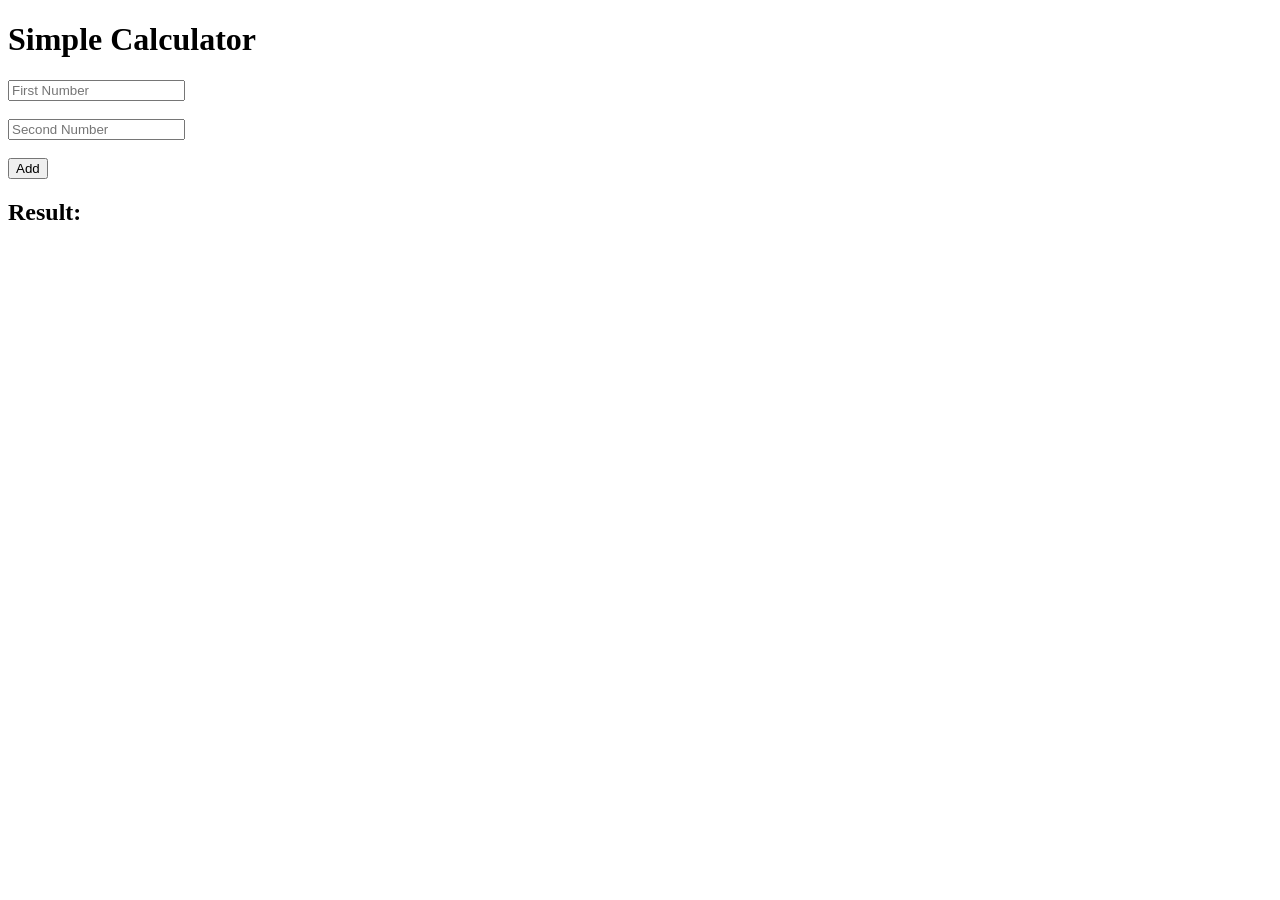
==== calculator.html @ 5ef13830 "Update calculator.html" ====
<!DOCTYPE html>
<html>
<head>
    <title>Simple Calculator</title>
</head>
<body>

    <h1>Simple Calculator</h1>

    <input type="number" id="num1" placeholder="First Number">
    <br><br>

    <input type="number" id="num2" placeholder="Second Number">
    <br><br>

    <button onclick="add()">Add</button>

    <h2 id="result">Result:</h2>

    <script>
        function add() {
            let a = Number(document.getElementById("num1").value);
            let b = Number(document.getElementById("num2").value);

            document.getElementById("result").innerHTML = "Result: " + (a + b);
        }
    </script>

</body>
</html>
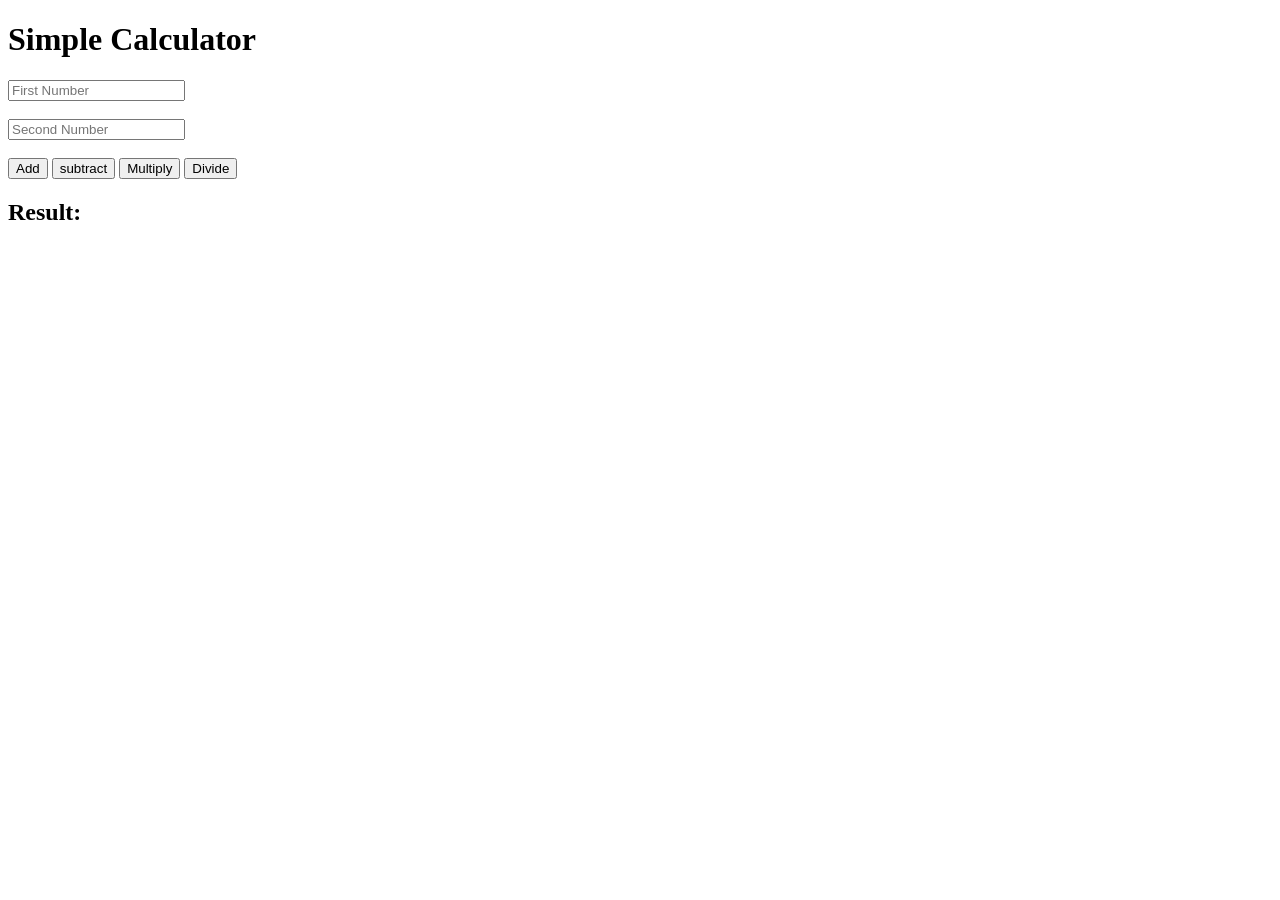
==== commit e3a57e49: "Update calculator.html" ====
--- a/calculator.html
+++ b/calculator.html
@@ -1,30 +1,30 @@
 <!DOCTYPE html>
 <html>
 <head>
-    <title>Simple Calculator</title>
+  <title>Simple Calculator</title>
 </head>
 <body>
 
-    <h1>Simple Calculator</h1>
+<h1>Simple Calculator</h1>
 
-    <input type="number" id="num1" placeholder="First Number">
-    <br><br>
+<input type="number" id="num1" placeholder="First Number"><br><br>
 
-    <input type="number" id="num2" placeholder="Second Number">
-    <br><br>
+<input type="number" id="num2" placeholder="Second Number"><br><br>
 
-    <button onclick="add()">Add</button>
+<button onclick="add()">Add</button>
+<button onclick="subtract()">subtract</button>
+<button onclick="multiply()">Multiply</button>
+<button onclick="devide()">Divide</button>
 
-    <h2 id="result">Result:</h2>
+<h2 id="result">Result:</h2>
 
-    <script>
-        function add() {
-            let a = Number(document.getElementById("num1").value);
-            let b = Number(document.getElementById("num2").value);
-
-            document.getElementById("result").innerHTML = "Result: " + (a + b);
-        }
-    </script>
+<script>
+function add() {
+  var a = parseFloat(document.getElementById("num1").value);
+  var b = parseFloat(document.getElementById("num2").value);
+  document.getElementById("result").innerHTML = "Result: " + (a + b);
+}
+</script>
 
 </body>
 </html>
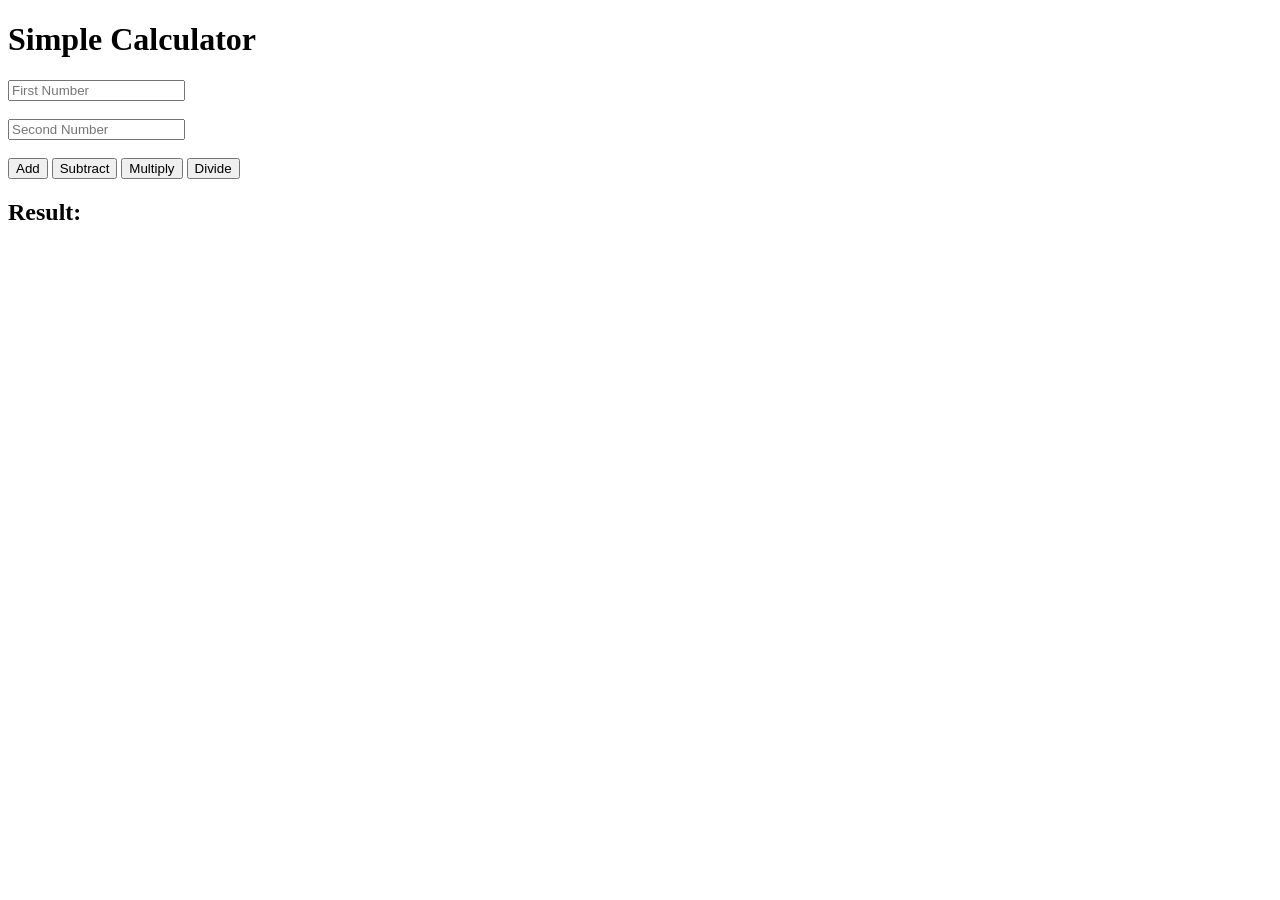
==== commit 3015a469: "Update calculator.html" ====
--- a/calculator.html
+++ b/calculator.html
@@ -10,14 +10,11 @@
 <input type="number" id="num1" placeholder="First Number"><br><br>
 
 <input type="number" id="num2" placeholder="Second Number"><br><br>
-
 <button onclick="add()">Add</button>
-<button onclick="subtract()">subtract</button>
+<button onclick="subtract()">Subtract</button>
 <button onclick="multiply()">Multiply</button>
-<button onclick="devide()">Divide</button>
-
-<h2 id="result">Result:</h2>
-
+<button onclick="divide()">Divide</button>  
+  <h2 id="result">Result:</h2>
 <script>
 function add() {
   var a = parseFloat(document.getElementById("num1").value);
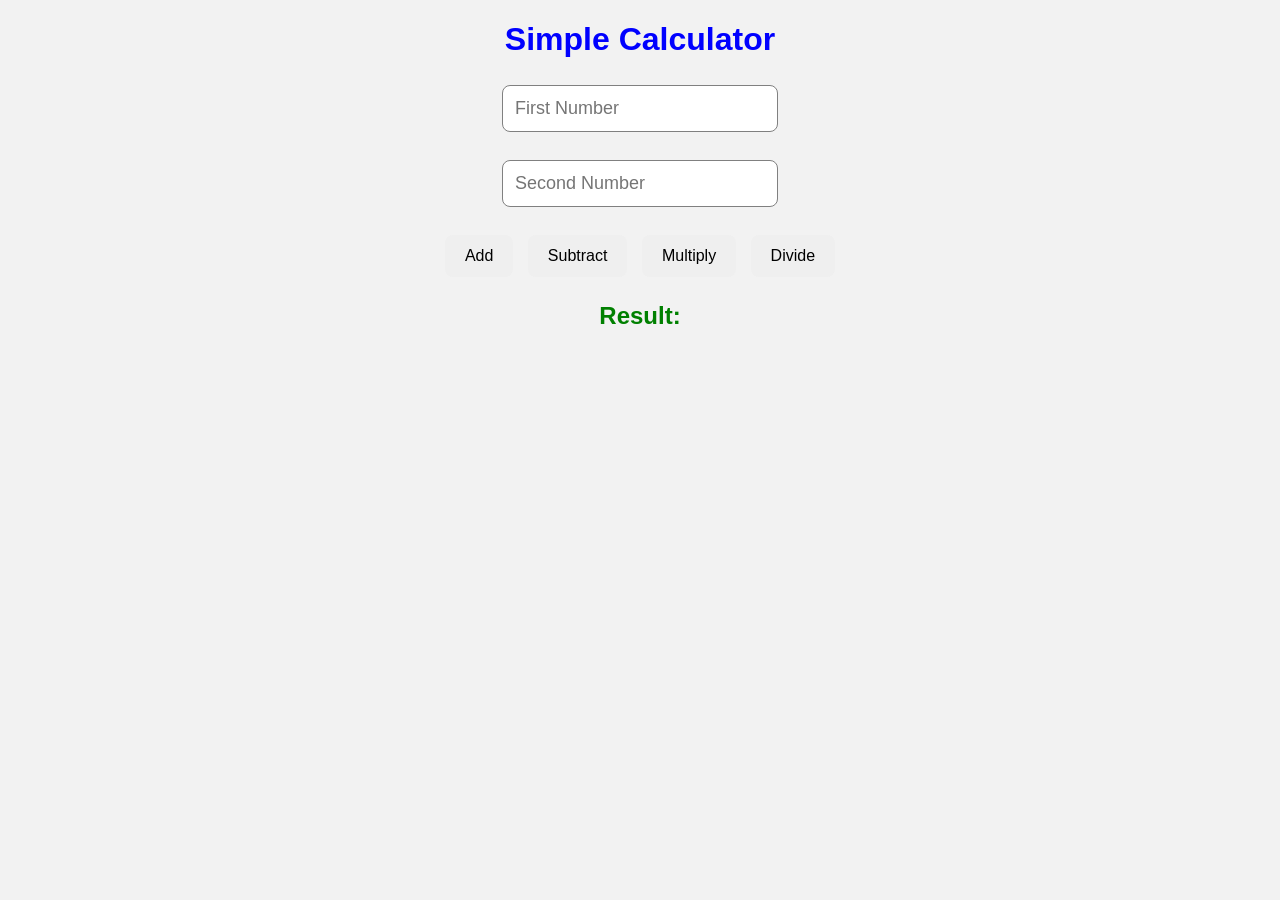
==== commit ed31fc75: "Update calculator.html" ====
--- a/calculator.html
+++ b/calculator.html
@@ -1,26 +1,63 @@
 <!DOCTYPE html>
 <html>
 <head>
-  <title>Simple Calculator</title>
+    <title>Calculator</title>
+    <link rel="stylesheet" href="style.css">
 </head>
+
 <body>
 
 <h1>Simple Calculator</h1>
 
-<input type="number" id="num1" placeholder="First Number"><br><br>
+<input type="number" id="num1" placeholder="First Number">
+<br><br>
 
-<input type="number" id="num2" placeholder="Second Number"><br><br>
+<input type="number" id="num2" placeholder="Second Number">
+<br><br>
+
 <button onclick="add()">Add</button>
 <button onclick="subtract()">Subtract</button>
 <button onclick="multiply()">Multiply</button>
-<button onclick="divide()">Divide</button>  
-  <h2 id="result">Result:</h2>
+<button onclick="divide()">Divide</button>
+
+<h2 id="result">Result:</h2>
+
+
 <script>
+
 function add() {
-  var a = parseFloat(document.getElementById("num1").value);
-  var b = parseFloat(document.getElementById("num2").value);
-  document.getElementById("result").innerHTML = "Result: " + (a + b);
+    let a = Number(document.getElementById("num1").value);
+    let b = Number(document.getElementById("num2").value);
+    document.getElementById("result").innerHTML = "Result: " + (a + b);
 }
+
+
+function subtract() {
+    let a = Number(document.getElementById("num1").value);
+    let b = Number(document.getElementById("num2").value);
+    document.getElementById("result").innerHTML = "Result: " + (a - b);
+}
+
+
+function multiply() {
+    let a = Number(document.getElementById("num1").value);
+    let b = Number(document.getElementById("num2").value);
+    document.getElementById("result").innerHTML = "Result: " + (a * b);
+}
+
+
+function divide() {
+    let a = Number(document.getElementById("num1").value);
+    let b = Number(document.getElementById("num2").value);
+    
+    if (b == 0) {
+        document.getElementById("result").innerHTML = "Cannot divide by zero";
+    } 
+    else {
+        document.getElementById("result").innerHTML = "Result: " + (a / b);
+    }
+}
+
 </script>
 
 </body>
--- a/style.css
+++ b/style.css
@@ -0,0 +1,37 @@
+body {
+    background-color: #f2f2f2;
+    font-family: Arial, sans-serif;
+    text-align: center;
+}
+
+h1 {
+    color: blue;
+}
+
+input {
+    width: 250px;
+    padding: 12px;
+    margin: 5px;
+    font-size: 18px;
+    border-radius: 8px;
+    border: 1px solid gray;
+}
+
+button {
+    padding: 12px 20px;
+    margin: 5px;
+    font-size: 16px;
+    border-radius: 8px;
+    border: none;
+    cursor: pointer;
+}
+
+button:hover {
+    background-color: black;
+    color: white;
+}
+
+#result {
+    color: green;
+    margin-top: 20px;
+}
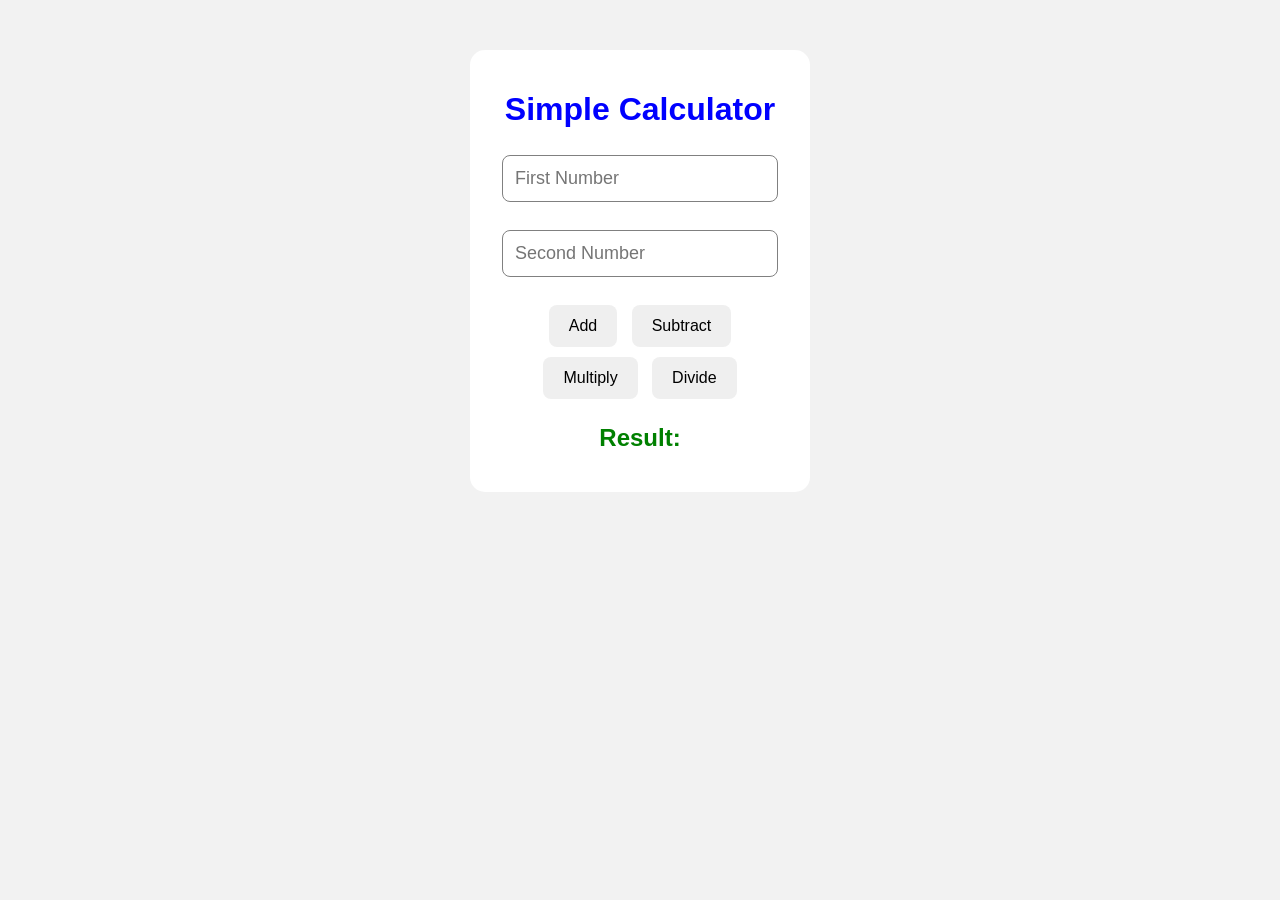
==== commit 6cb49117: "Update calculator.html" ====
--- a/calculator.html
+++ b/calculator.html
@@ -6,6 +6,7 @@
 </head>
 
 <body>
+<div class="calculator">
 
 <h1>Simple Calculator</h1>
 
@@ -59,6 +60,6 @@
 }
 
 </script>
-
+</div>
 </body>
 </html>
--- a/style.css
+++ b/style.css
@@ -35,3 +35,10 @@
     color: green;
     margin-top: 20px;
 }
+.calculator {
+    width:300px;
+    margin:50px auto;
+    padding:20px;
+    background:white;
+    border-radius:15px;
+}
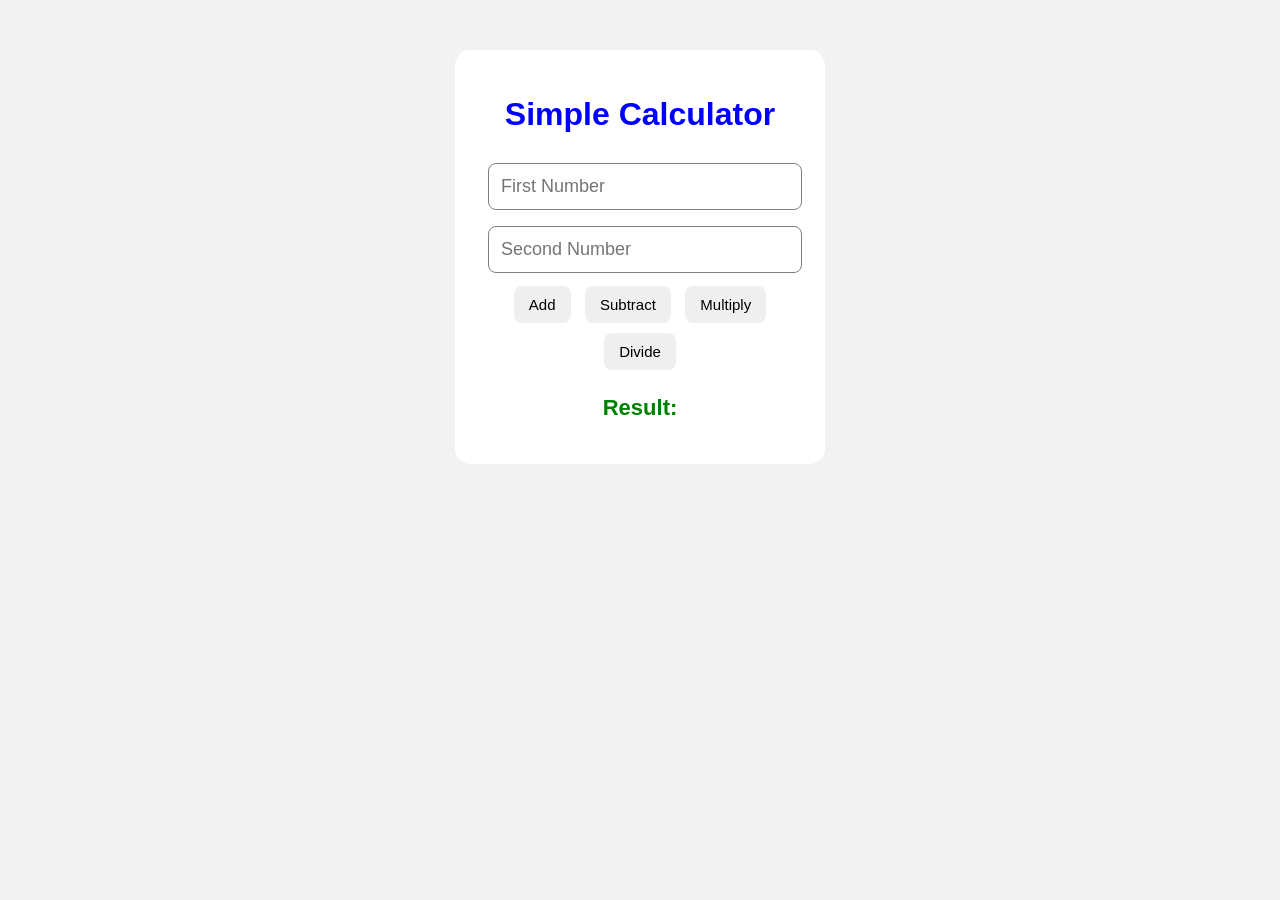
==== commit 58c89efe: "Update calculator.html" ====
--- a/calculator.html
+++ b/calculator.html
@@ -1,20 +1,70 @@
 <!DOCTYPE html>
 <html>
 <head>
-    <title>Calculator</title>
-    <link rel="stylesheet" href="style.css">
+    <title>Simple Calculator</title>
+
+    <style>
+        body {
+            background-color: #f2f2f2;
+            font-family: Arial, sans-serif;
+            text-align: center;
+        }
+
+        .calculator {
+            width: 320px;
+            margin: 50px auto;
+            padding: 25px;
+            background: white;
+            border-radius: 15px;
+        }
+
+        h1 {
+            color: blue;
+        }
+
+        input {
+            width: 90%;
+            padding: 12px;
+            margin: 8px;
+            font-size: 18px;
+            border-radius: 8px;
+            border: 1px solid gray;
+        }
+
+        button {
+            padding: 10px 15px;
+            margin: 5px;
+            border-radius: 8px;
+            border: none;
+            cursor: pointer;
+            font-size: 15px;
+        }
+
+        button:hover {
+            background-color: black;
+            color: white;
+        }
+
+        #result {
+            margin-top: 20px;
+            color: green;
+            font-size: 22px;
+        }
+    </style>
+
 </head>
 
 <body>
+
 <div class="calculator">
 
 <h1>Simple Calculator</h1>
 
 <input type="number" id="num1" placeholder="First Number">
-<br><br>
 
 <input type="number" id="num2" placeholder="Second Number">
-<br><br>
+
+<br>
 
 <button onclick="add()">Add</button>
 <button onclick="subtract()">Subtract</button>
@@ -23,43 +73,40 @@
 
 <h2 id="result">Result:</h2>
 
+</div>
+
 
 <script>
 
-function add() {
+function add(){
     let a = Number(document.getElementById("num1").value);
     let b = Number(document.getElementById("num2").value);
-    document.getElementById("result").innerHTML = "Result: " + (a + b);
+
+    document.getElementById("result").innerHTML = "Result: " + (a+b);
 }
 
-
-function subtract() {
+function subtract(){
     let a = Number(document.getElementById("num1").value);
     let b = Number(document.getElementById("num2").value);
-    document.getElementById("result").innerHTML = "Result: " + (a - b);
+
+    document.getElementById("result").innerHTML = "Result: " + (a-b);
 }
 
-
-function multiply() {
+function multiply(){
     let a = Number(document.getElementById("num1").value);
     let b = Number(document.getElementById("num2").value);
-    document.getElementById("result").innerHTML = "Result: " + (a * b);
+
+    document.getElementById("result").innerHTML = "Result: " + (a*b);
 }
 
-
-function divide() {
+function divide(){
     let a = Number(document.getElementById("num1").value);
     let b = Number(document.getElementById("num2").value);
-    
-    if (b == 0) {
-        document.getElementById("result").innerHTML = "Cannot divide by zero";
-    } 
-    else {
-        document.getElementById("result").innerHTML = "Result: " + (a / b);
-    }
+
+    document.getElementById("result").innerHTML = "Result: " + (a/b);
 }
 
 </script>
-</div>
+
 </body>
 </html>
